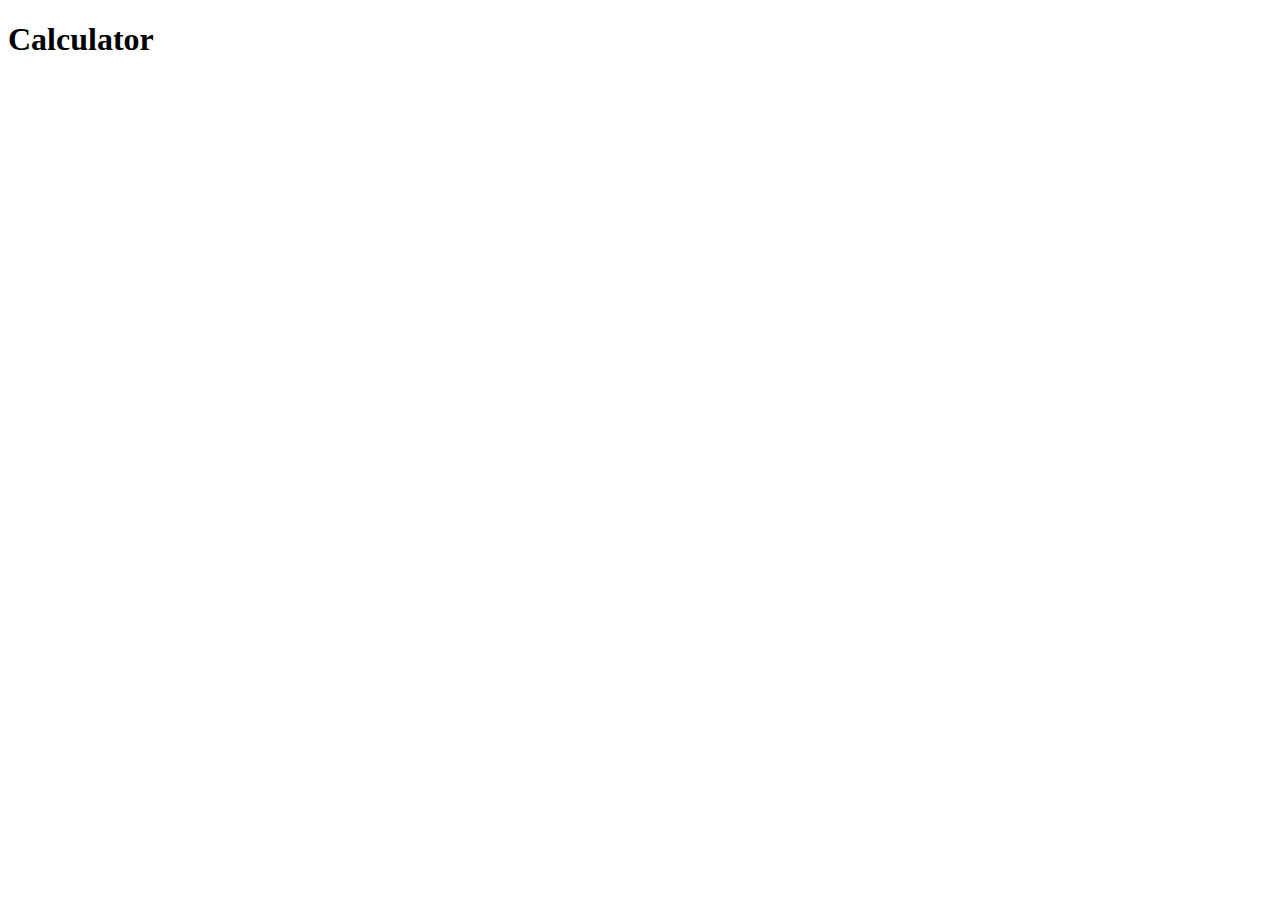
==== Calculator/index.html @ f1af487c "Calculator" ====
<!DOCTYPE html>
<html lang="en">
<head>
    <meta charset="UTF-8">
    <meta name="viewport" content="width=device-width, initial-scale=1.0">
    <title>Calculator</title>
</head>
<body>
    <h1>Calculator</h1>
    <script src="./assets/js/calculator.js"></script>
</body>
</html>
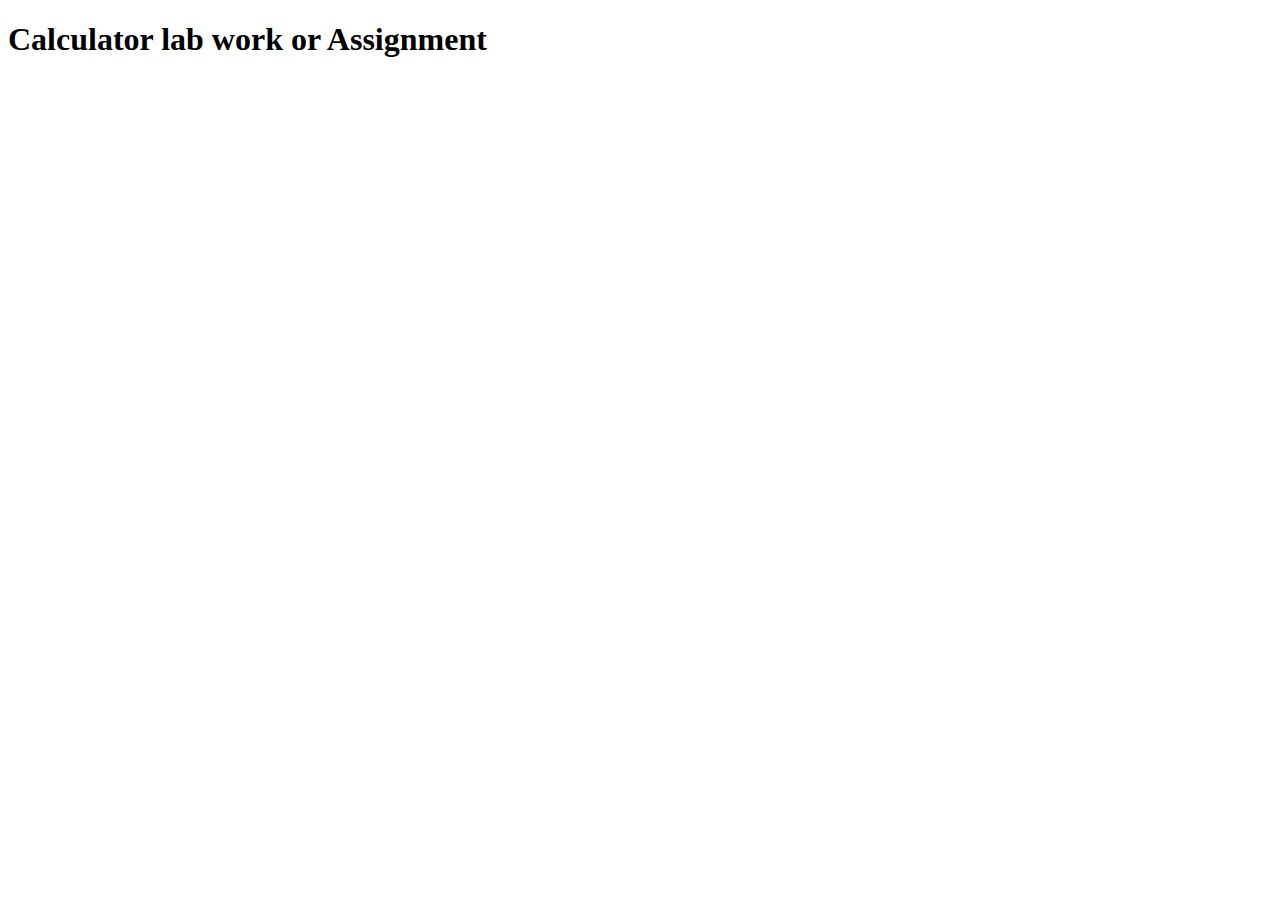
==== commit 1c370381: "finial commit" ====
--- a/Calculator/index.html
+++ b/Calculator/index.html
@@ -6,7 +6,7 @@
     <title>Calculator</title>
 </head>
 <body>
-    <h1>Calculator</h1>
+    <h1>Calculator lab work or Assignment </h1>
     <script src="./assets/js/calculator.js"></script>
 </body>
 </html>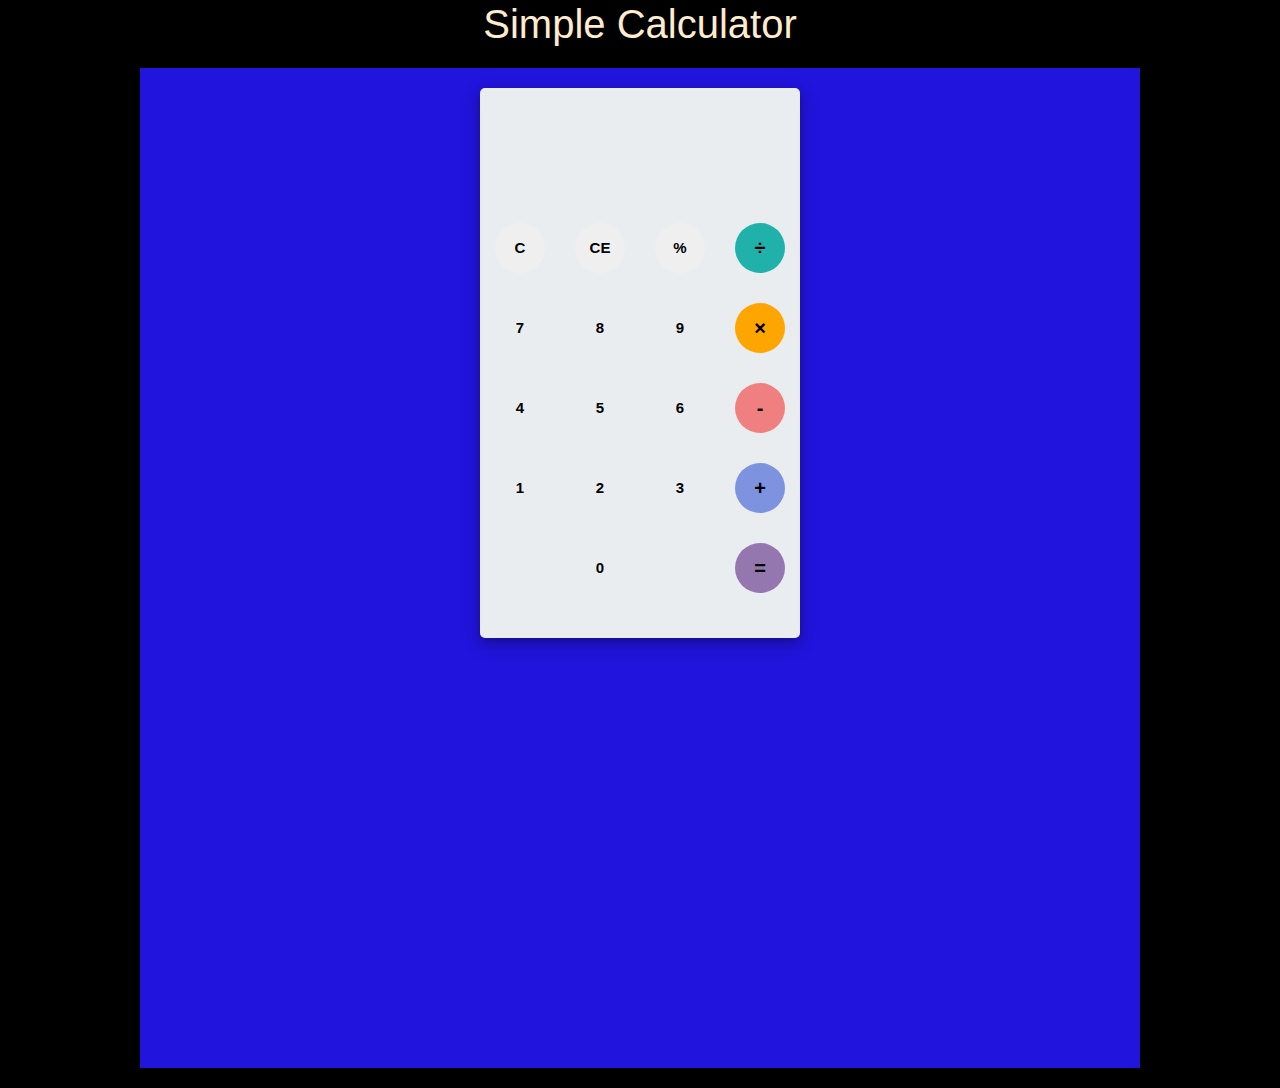
==== commit b1f26a2b: "Calculator with ui" ====
--- a/Calculator/index.html
+++ b/Calculator/index.html
@@ -1,12 +1,60 @@
-<!DOCTYPE html>
+
+<!doctype html>
 <html lang="en">
 <head>
-    <meta charset="UTF-8">
-    <meta name="viewport" content="width=device-width, initial-scale=1.0">
     <title>Calculator</title>
+    <!-- Required meta tags -->
+    <meta charset="utf-8">
+    <meta name="viewport" content="width=device-width, initial-scale=1, shrink-to-fit=no">
+
+    <!-- Bootstrap CSS -->
+    <link rel="stylesheet" href="https://stackpath.bootstrapcdn.com/bootstrap/4.3.1/css/bootstrap.min.css" integrity="sha384-ggOyR0iXCbMQv3Xipma34MD+dH/1fQ784/j6cY/iJTQUOhcWr7x9JvoRxT2MZw1T" crossorigin="anonymous">
+    <link rel="preconnect" href="https://fonts.gstatic.com">
+    <link rel="preconnect" href="https://fonts.gstatic.com">
+    <link href="https://fonts.googleapis.com/css2?family=Open+Sans&family=Roboto:wght@500&display=swap" rel="stylesheet"> 
+    <link rel="stylesheet" href="./assets/css/style.css">
 </head>
 <body>
-    <h1>Calculator lab work or Assignment </h1>
+    <h1>Simple Calculator</h1>
+    <div class="container" >
+        <div class="calculator w-10">
+            <div class="result">
+                <div class="history">
+                    <p id="history-value"></p>
+                </div>
+                <div class="output">
+                    <p id="output-value"></p>
+                </div>
+            </div>
+            <div id="keyboard">
+                <button class="operator" id="clear">C</button>
+                <button class="operator" id="backspace">CE</button>
+                <button class="operator" id="%">%</button>
+                <button class="operator" id="/">&#247;</button>
+                <button class="number" id="7">7</button>
+                <button class="number" id="8">8</button>
+                <button class="number" id="9">9</button>
+                <button class="operator" id="*">&times;</button>
+                <button class="number" id="4">4</button>
+                <button class="number" id="5">5</button>
+                <button class="number" id="6">6</button>
+                <button class="operator" id="-">-</button>
+                <button class="number" id="1">1</button>
+                <button class="number" id="2">2</button>
+                <button class="number" id="3">3</button>
+                <button class="operator" id="+">+</button>
+                <button class="empty" id="empty"></button>
+                <button class="number" id="0">0</button>
+                <button class="empty" id="empty"></button>
+                <button class="operator" id="=">=</button>
+            </div> 
+        </div>
+    </div>
     <script src="./assets/js/calculator.js"></script>
+    <!-- Optional JavaScript -->
+    <!-- jQuery first, then Popper.js, then Bootstrap JS -->
+    <script src="https://code.jquery.com/jquery-3.3.1.slim.min.js" integrity="sha384-q8i/X+965DzO0rT7abK41JStQIAqVgRVzpbzo5smXKp4YfRvH+8abtTE1Pi6jizo" crossorigin="anonymous"></script>
+    <script src="https://cdnjs.cloudflare.com/ajax/libs/popper.js/1.14.7/umd/popper.min.js" integrity="sha384-UO2eT0CpHqdSJQ6hJty5KVphtPhzWj9WO1clHTMGa3JDZwrnQq4sF86dIHNDz0W1" crossorigin="anonymous"></script>
+    <script src="https://stackpath.bootstrapcdn.com/bootstrap/4.3.1/js/bootstrap.min.js" integrity="sha384-JjSmVgyd0p3pXB1rRibZUAYoIIy6OrQ6VrjIEaFf/nJGzIxFDsf4x0xIM+B07jRM" crossorigin="anonymous"></script>
 </body>
 </html>--- a/Calculator/assets/css/style.css
+++ b/Calculator/assets/css/style.css
@@ -0,0 +1,90 @@
+body{
+    font-family: 'Open san', sans-serif;
+    background-color: black;
+}
+h1{
+    color: blanchedalmond;
+    text-align: center;
+}
+.container{
+    
+	width: 1000px;
+	height: 1000px;
+	background-color: rgb(33, 20, 220);
+	margin: 20px auto;	
+}
+.calculator{
+
+	width: 320px;
+	height: 550px;
+	background-color: #eaedef;
+	margin: 0 auto;
+	top: 20px;
+	position: relative;
+	border-radius: 5px;
+	box-shadow: 0 4px 8px 0 rgba(0, 0, 0, 0.2), 0 6px 20px 0 rgba(0, 0, 0, 0.19);
+}
+.result{
+	height: 120px;
+}
+.history{
+	text-align: right;
+	height: 20px;
+	margin: 0 20px;
+	padding-top: 20px;
+	font-size: 15px;
+	color: #919191;
+}
+.output{
+	text-align: right;
+	height: 60px;
+	margin: 10px 20px;
+    font-size: 30px;
+    padding-top: 25px;
+}
+
+#keyboard{
+	height: 400px;
+}
+.operator, .number, .empty{
+	width: 50px;
+	height: 50px;
+	margin: 15px;
+	float: left;
+	border-radius: 50%;
+	border-width: 0;
+	font-weight: bold;
+	font-size: 15px;
+}
+.number, .empty{
+	background-color: #eaedef;
+}
+.number, .operator{
+	cursor: pointer;
+}
+.operator:active, .number:active{
+	font-size: 13px;
+}
+.operator:focus, .number:focus, .empty:focus{
+	outline: 0;
+}
+button:nth-child(4){
+	font-size: 20px;
+	background-color: #20b2aa;
+}
+button:nth-child(8){
+	font-size: 20px;
+	background-color: #ffa500;
+}
+button:nth-child(12){
+	font-size: 20px;
+	background-color: #f08080;
+}
+button:nth-child(16){
+	font-size: 20px;
+	background-color: #7d93e0;
+}
+button:nth-child(20){
+	font-size: 20px;
+	background-color: #9477af;
+}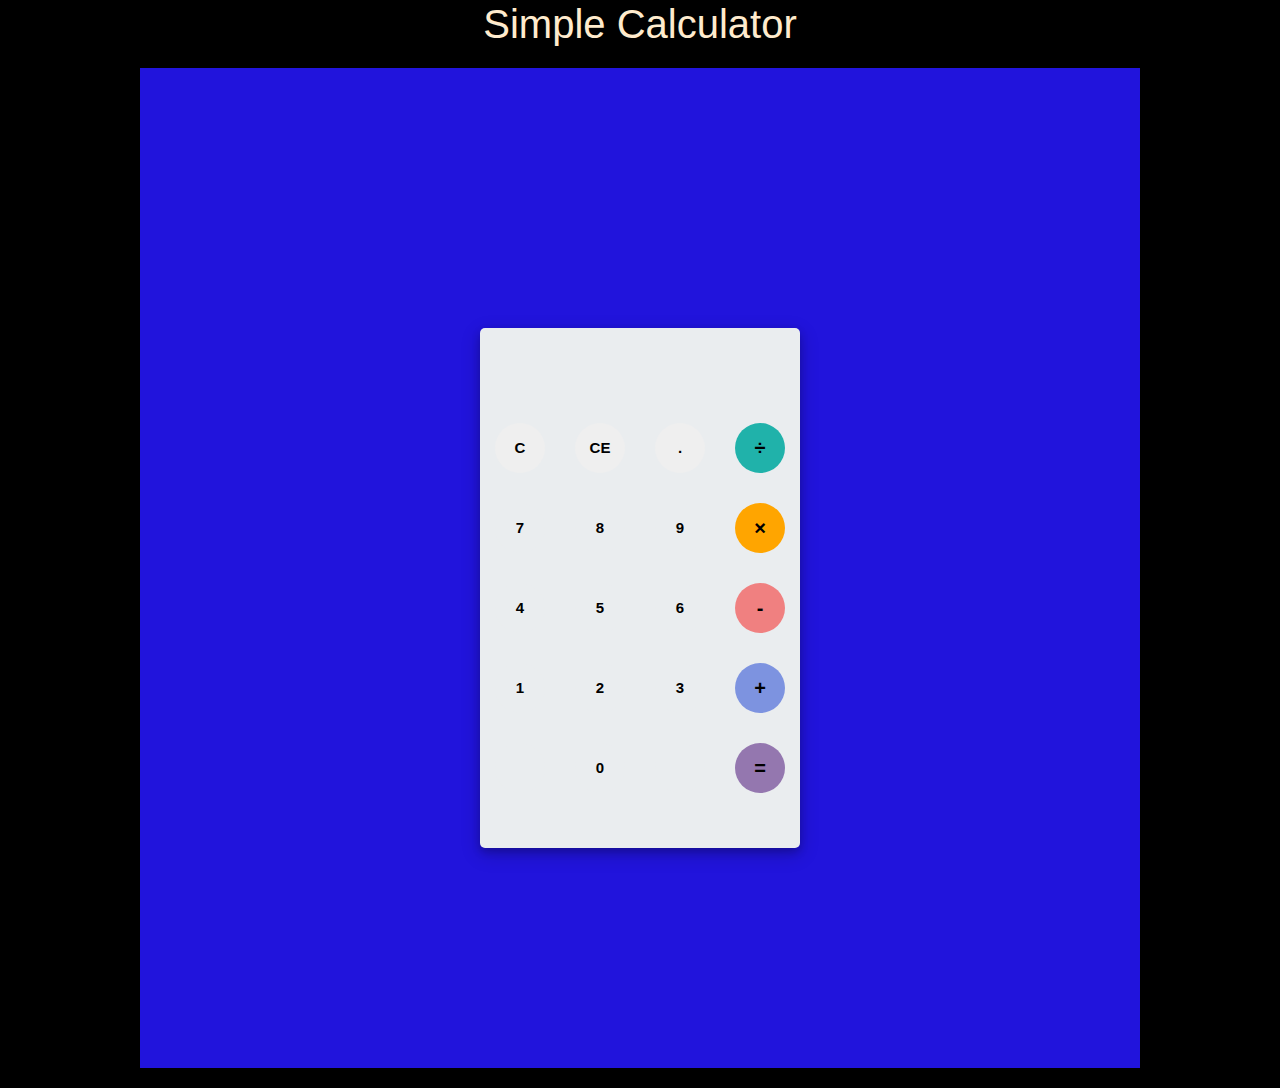
==== commit 47d55b61: "fixed functions" ====
--- a/Calculator/index.html
+++ b/Calculator/index.html
@@ -22,35 +22,36 @@
                 <div class="history">
                     <p id="history-value"></p>
                 </div>
-                <div class="output">
+                <div class="output" name="">
                     <p id="output-value"></p>
                 </div>
             </div>
-            <div id="keyboard">
-                <button class="operator" id="clear">C</button>
-                <button class="operator" id="backspace">CE</button>
-                <button class="operator" id="%">%</button>
-                <button class="operator" id="/">&#247;</button>
-                <button class="number" id="7">7</button>
-                <button class="number" id="8">8</button>
-                <button class="number" id="9">9</button>
-                <button class="operator" id="*">&times;</button>
-                <button class="number" id="4">4</button>
-                <button class="number" id="5">5</button>
-                <button class="number" id="6">6</button>
-                <button class="operator" id="-">-</button>
-                <button class="number" id="1">1</button>
-                <button class="number" id="2">2</button>
-                <button class="number" id="3">3</button>
-                <button class="operator" id="+">+</button>
-                <button class="empty" id="empty"></button>
-                <button class="number" id="0">0</button>
-                <button class="empty" id="empty"></button>
-                <button class="operator" id="=">=</button>
+            <div name="Keyboard" id="keyboard">
+                <button class="operator" id="clear" onclick="clear()">C</button>
+                <button class="operator" id="backspace" onclick="backSpace()">CE</button>
+                <button class="operator" id="." onclick="dot()">.</button>
+                <button class="operator" id="/" onclick="division()">&#247;</button>
+                <button class="number" id="7" onclick="number7()">7</button>
+                <button class="number" id="8"onclick="number8()">8</button>
+                <button class="number" id="9"onclick="number9()">9</button>
+                <button class="operator" id="*" onclick="multiplication()">&times;</button>
+                <button class="number" id="4" onclick="number4()">4</button>
+                <button class="number" id="5" onclick="number5()">5</button>
+                <button class="number" id="6" onclick="number6()">6</button>
+                <button class="operator" id="-" onclick="subtraction()">-</button>
+                <button class="number" id="1" onclick="number1()">1</button>
+                <button class="number" id="2" onclick="number2()">2</button>
+                <button class="number" id="3" onclick="number3()">3</button>
+                <button class="operator" id="+" onclick="addition()">+</button>
+                <button class="empty" id="empty" onclick="empty()" ></button>
+                <button class="number" id="0" onclick="number0()">0</button>
+                <button class="empty" id="empty" onclick="empty()"></button>
+                <button class="operator" id="=" onclick="equalsTo()">=</button>
             </div> 
         </div>
     </div>
     <script src="./assets/js/calculator.js"></script>
+    
     <!-- Optional JavaScript -->
     <!-- jQuery first, then Popper.js, then Bootstrap JS -->
     <script src="https://code.jquery.com/jquery-3.3.1.slim.min.js" integrity="sha384-q8i/X+965DzO0rT7abK41JStQIAqVgRVzpbzo5smXKp4YfRvH+8abtTE1Pi6jizo" crossorigin="anonymous"></script>
--- a/Calculator/assets/css/style.css
+++ b/Calculator/assets/css/style.css
@@ -7,7 +7,9 @@
     text-align: center;
 }
 .container{
-    
+	display: grid;
+	justify-content: center;
+	align-items: center;
 	width: 1000px;
 	height: 1000px;
 	background-color: rgb(33, 20, 220);
@@ -16,35 +18,42 @@
 .calculator{
 
 	width: 320px;
-	height: 550px;
+	height: 520px;
 	background-color: #eaedef;
 	margin: 0 auto;
 	top: 20px;
 	position: relative;
 	border-radius: 5px;
 	box-shadow: 0 4px 8px 0 rgba(0, 0, 0, 0.2), 0 6px 20px 0 rgba(0, 0, 0, 0.19);
+	grid-template-columns: repeat(4, 100px);
+	grid-template-rows: minmax(120px, auto) repeat(4, 100px);
 }
-.result{
+/* .result{
 	height: 120px;
-}
+} */
 .history{
+	display: inline;
 	text-align: right;
 	height: 20px;
 	margin: 0 20px;
 	padding-top: 20px;
 	font-size: 15px;
 	color: #919191;
+	
 }
-.output{
+#input_value{
+
 	text-align: right;
-	height: 60px;
-	margin: 10px 20px;
-    font-size: 30px;
-    padding-top: 25px;
+	height: 80px;
+    font-size: 25px;
+	padding-top: 50px;
+	word-wrap: break-word;
+	word-break: break-all;
 }
 
 #keyboard{
 	height: 400px;
+	
 }
 .operator, .number, .empty{
 	width: 50px;
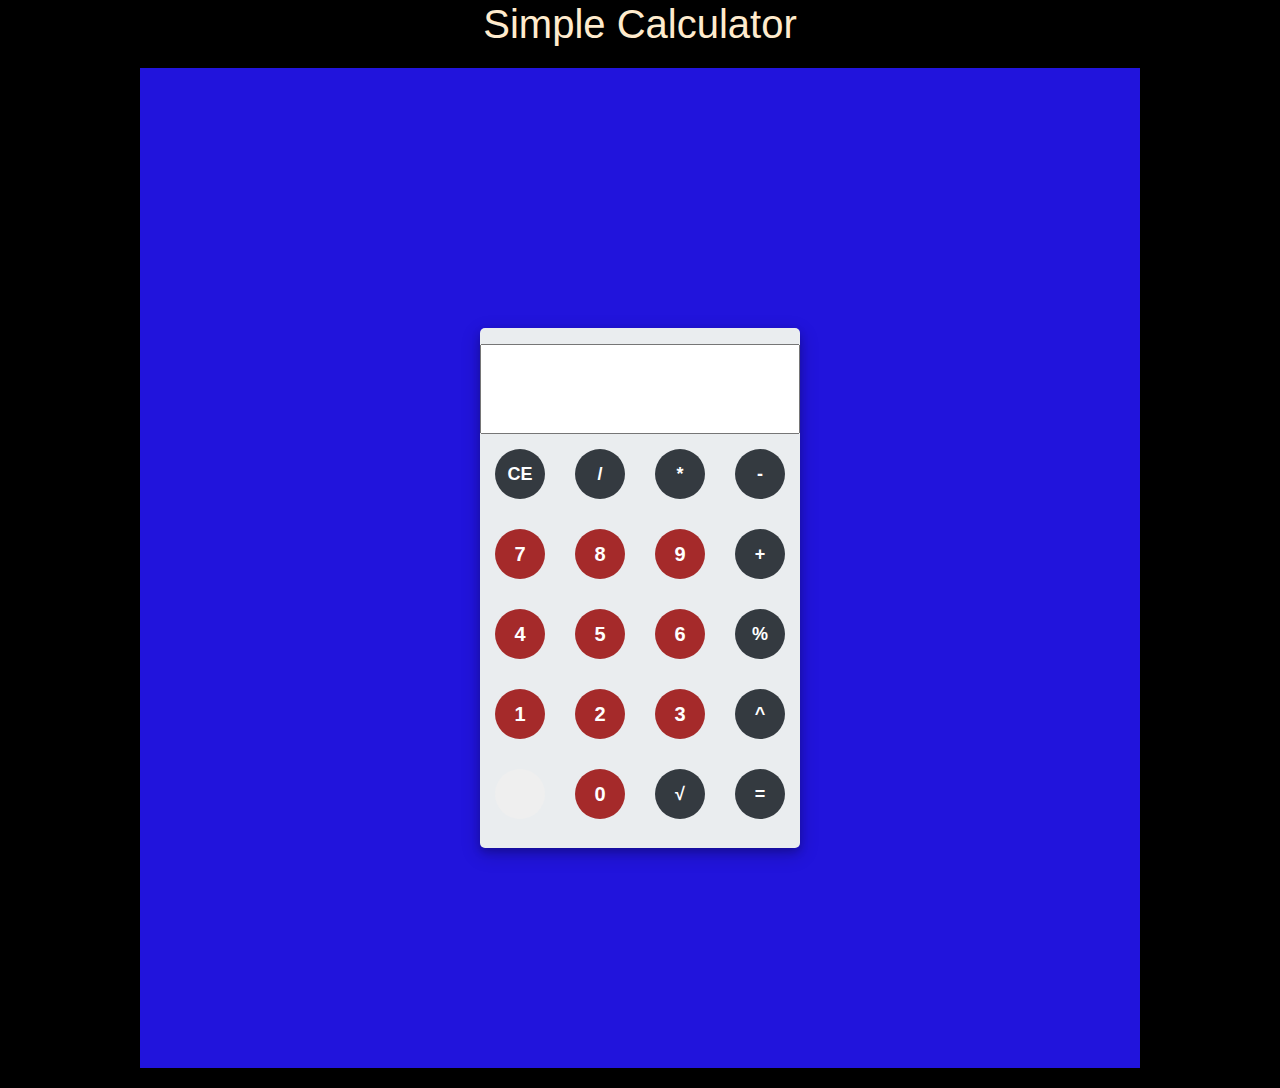
==== commit 3fdb6505: "finished calculator" ====
--- a/Calculator/index.html
+++ b/Calculator/index.html
@@ -17,7 +17,7 @@
 <body>
     <h1>Simple Calculator</h1>
     <div class="container" >
-        <div class="calculator w-10">
+        <div class="calculators w-10">
             <div class="result">
                 <div class="history">
                     <p id="history-value"></p>
@@ -27,26 +27,35 @@
                 </div>
             </div>
             <div name="Keyboard" id="keyboard">
-                <button class="operator" id="clear" onclick="clear()">C</button>
-                <button class="operator" id="backspace" onclick="backSpace()">CE</button>
-                <button class="operator" id="." onclick="dot()">.</button>
-                <button class="operator" id="/" onclick="division()">&#247;</button>
-                <button class="number" id="7" onclick="number7()">7</button>
-                <button class="number" id="8"onclick="number8()">8</button>
-                <button class="number" id="9"onclick="number9()">9</button>
-                <button class="operator" id="*" onclick="multiplication()">&times;</button>
-                <button class="number" id="4" onclick="number4()">4</button>
-                <button class="number" id="5" onclick="number5()">5</button>
-                <button class="number" id="6" onclick="number6()">6</button>
-                <button class="operator" id="-" onclick="subtraction()">-</button>
-                <button class="number" id="1" onclick="number1()">1</button>
-                <button class="number" id="2" onclick="number2()">2</button>
-                <button class="number" id="3" onclick="number3()">3</button>
-                <button class="operator" id="+" onclick="addition()">+</button>
-                <button class="empty" id="empty" onclick="empty()" ></button>
-                <button class="number" id="0" onclick="number0()">0</button>
-                <button class="empty" id="empty" onclick="empty()"></button>
-                <button class="operator" id="=" onclick="equalsTo()">=</button>
+                <form name="calculator">
+                    <input type="text" name="display" id="input_value" class="w-100"> <br>
+                    <input type="button"  class="btn btn-dark operator" value="CE" onclick="clearCe()">
+                    <input type="button"  class="btn btn-dark operator" value="/" onclick="division()">
+                    <input type="button"  class="btn btn-dark operator" value="*" onclick="multiplication()">
+                    <input type="button"  class="btn btn-dark operator" value="-" onclick="subtraction()">
+                    <input type="button"  class="btn btn-dark number" value="7" onclick="numberSeven()">
+                    <input type="button"  class="btn btn-dark number" value="8" onclick="numberEight()">
+                    <input type="button"  class="btn btn-dark number" value="9" onclick="numberNine()">
+                    
+                    <input type="button"  class="btn btn-dark operator" value="+" onclick="addition()">
+                    <input type="button"  class="btn btn-dark number" value="4" onclick="numberFour()">
+                    <input type="button"  class="btn btn-dark number" value="5" onclick="numberFive()">
+                    <input type="button"  class="btn btn-dark number" value="6" onclick="numberSix()">
+                    
+                    <input type="button"  class=" btn btn-dark operator" value="%" onclick="percent()">
+                    <input type="button"  class="btn btn-dark number" value="1" onclick="numberOne()">
+                    <input type="button"  class="btn btn-dark number" value="2" onclick="numberTwo()">
+                    <input type="button"  class="btn btn-dark number" value="3" onclick="numberThree()">
+                    <input type="button"  class="btn btn-dark operator" value="^" onclick="power()">
+                    
+                    
+                    <input type="button"  class="operator" value="" onclick="equalsTo()">
+                    <input type="button"  class="btn btn-dark number" value="0" onclick="numberZero()">
+                    <input type="button"  class="btn btn-dark operator" value="&#8730" onclick="squareRoot()">
+                    <input type="button"  class="btn btn-dark operator" value="=" onclick="equalsTo()">
+                    
+                    
+                </form>
             </div> 
         </div>
     </div>
--- a/Calculator/assets/css/style.css
+++ b/Calculator/assets/css/style.css
@@ -15,7 +15,7 @@
 	background-color: rgb(33, 20, 220);
 	margin: 20px auto;	
 }
-.calculator{
+.calculators{
 
 	width: 320px;
 	height: 520px;
@@ -25,28 +25,15 @@
 	position: relative;
 	border-radius: 5px;
 	box-shadow: 0 4px 8px 0 rgba(0, 0, 0, 0.2), 0 6px 20px 0 rgba(0, 0, 0, 0.19);
-	grid-template-columns: repeat(4, 100px);
-	grid-template-rows: minmax(120px, auto) repeat(4, 100px);
+	/* grid-template-columns: repeat(4, 100px);
+	grid-template-rows: minmax(120px, auto) repeat(4, 100px); */
 }
-/* .result{
-	height: 120px;
-} */
-.history{
-	display: inline;
-	text-align: right;
-	height: 20px;
-	margin: 0 20px;
-	padding-top: 20px;
-	font-size: 15px;
-	color: #919191;
-	
-}
+
 #input_value{
 
 	text-align: right;
-	height: 80px;
+	height: 90px;
     font-size: 25px;
-	padding-top: 50px;
 	word-wrap: break-word;
 	word-break: break-all;
 }
@@ -63,10 +50,11 @@
 	border-radius: 50%;
 	border-width: 0;
 	font-weight: bold;
-	font-size: 15px;
+	font-size: 18px;
 }
 .number, .empty{
-	background-color: #eaedef;
+	font-size: 20px;
+	background-color: brown
 }
 .number, .operator{
 	cursor: pointer;
@@ -77,23 +65,3 @@
 .operator:focus, .number:focus, .empty:focus{
 	outline: 0;
 }
-button:nth-child(4){
-	font-size: 20px;
-	background-color: #20b2aa;
-}
-button:nth-child(8){
-	font-size: 20px;
-	background-color: #ffa500;
-}
-button:nth-child(12){
-	font-size: 20px;
-	background-color: #f08080;
-}
-button:nth-child(16){
-	font-size: 20px;
-	background-color: #7d93e0;
-}
-button:nth-child(20){
-	font-size: 20px;
-	background-color: #9477af;
-}